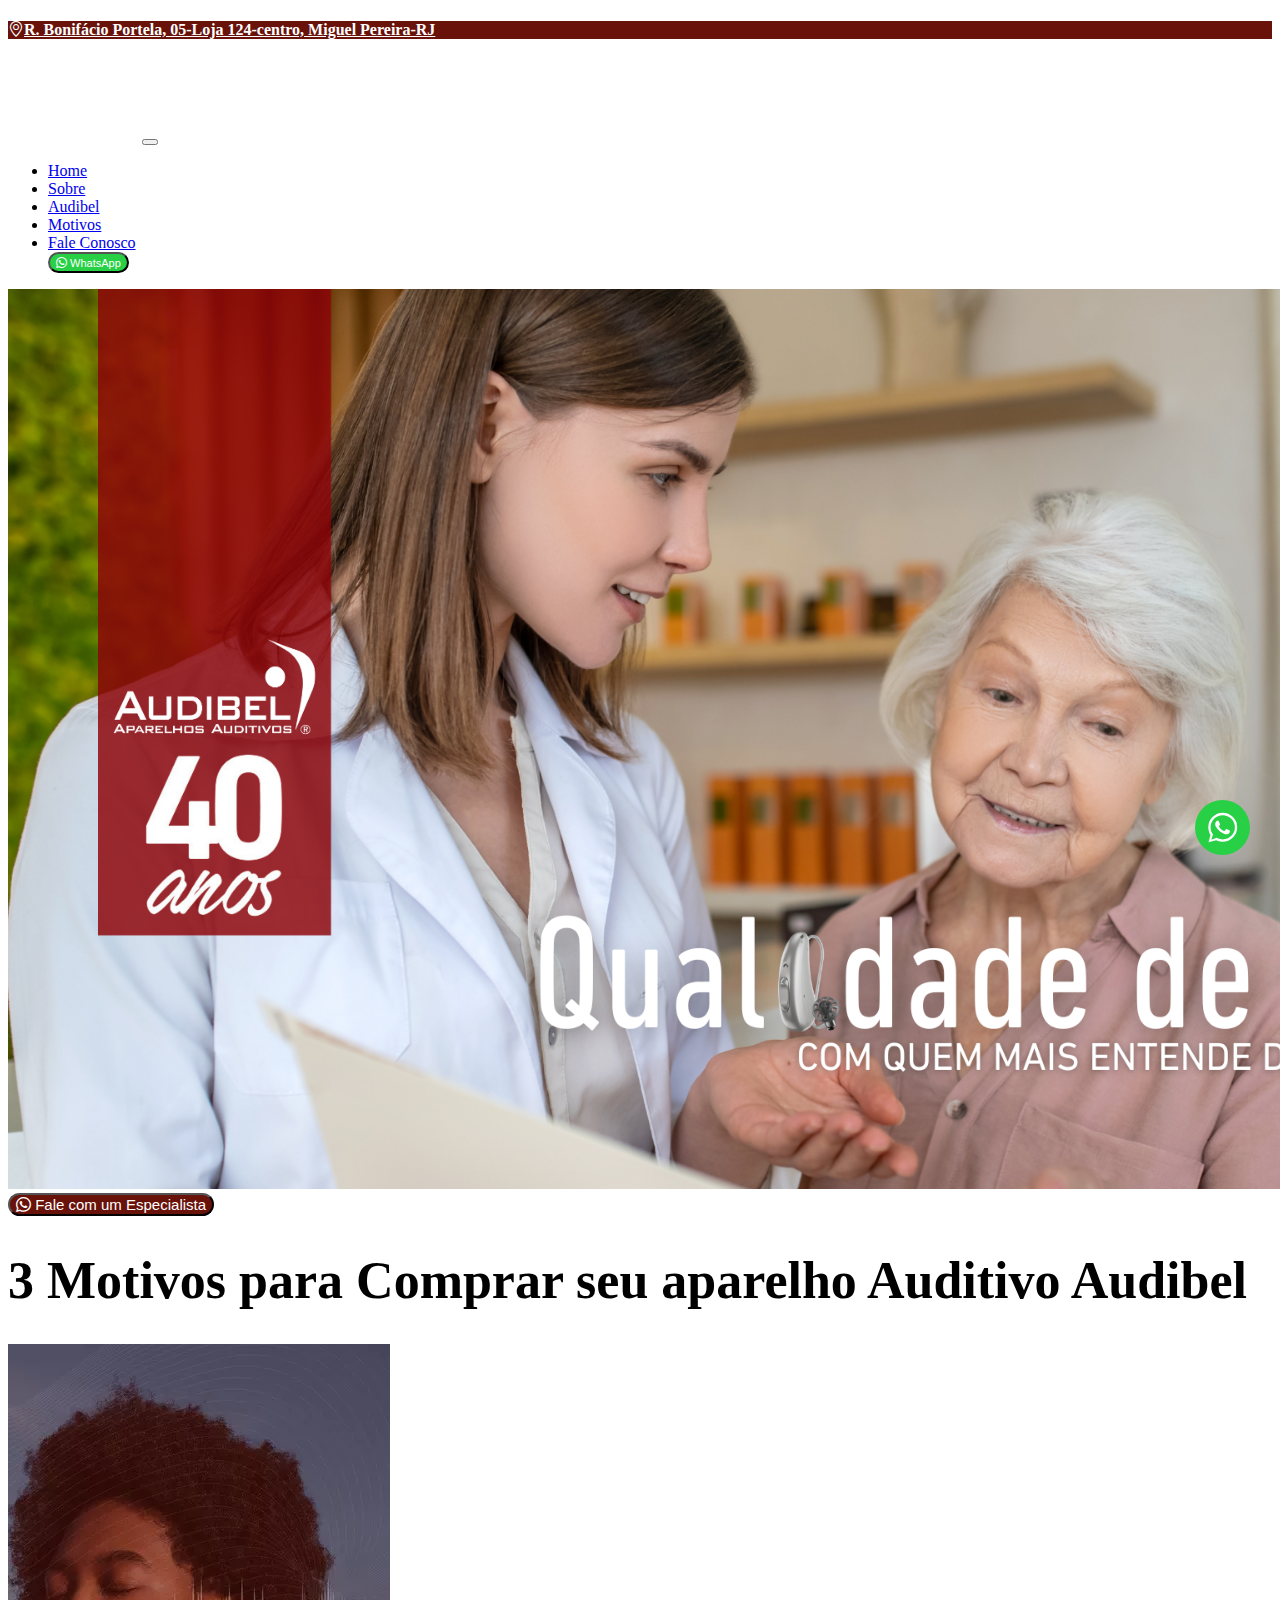
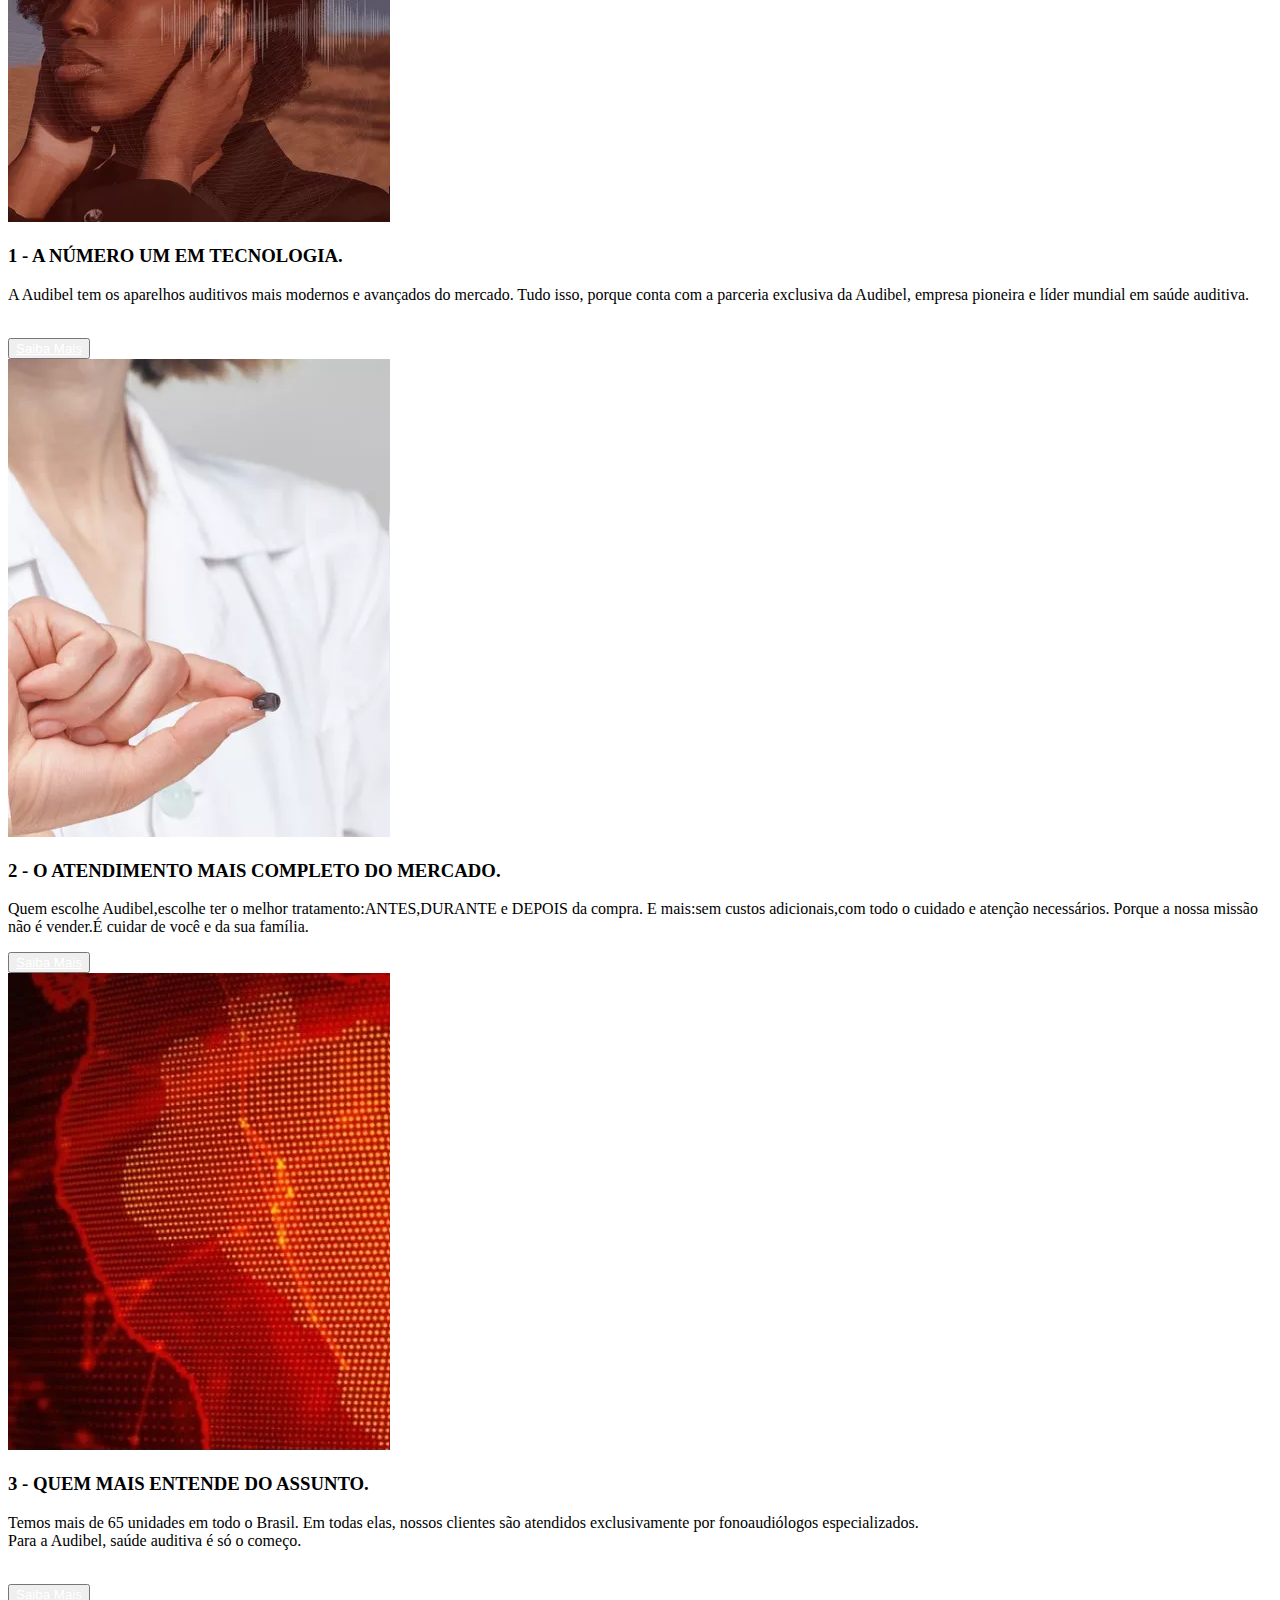
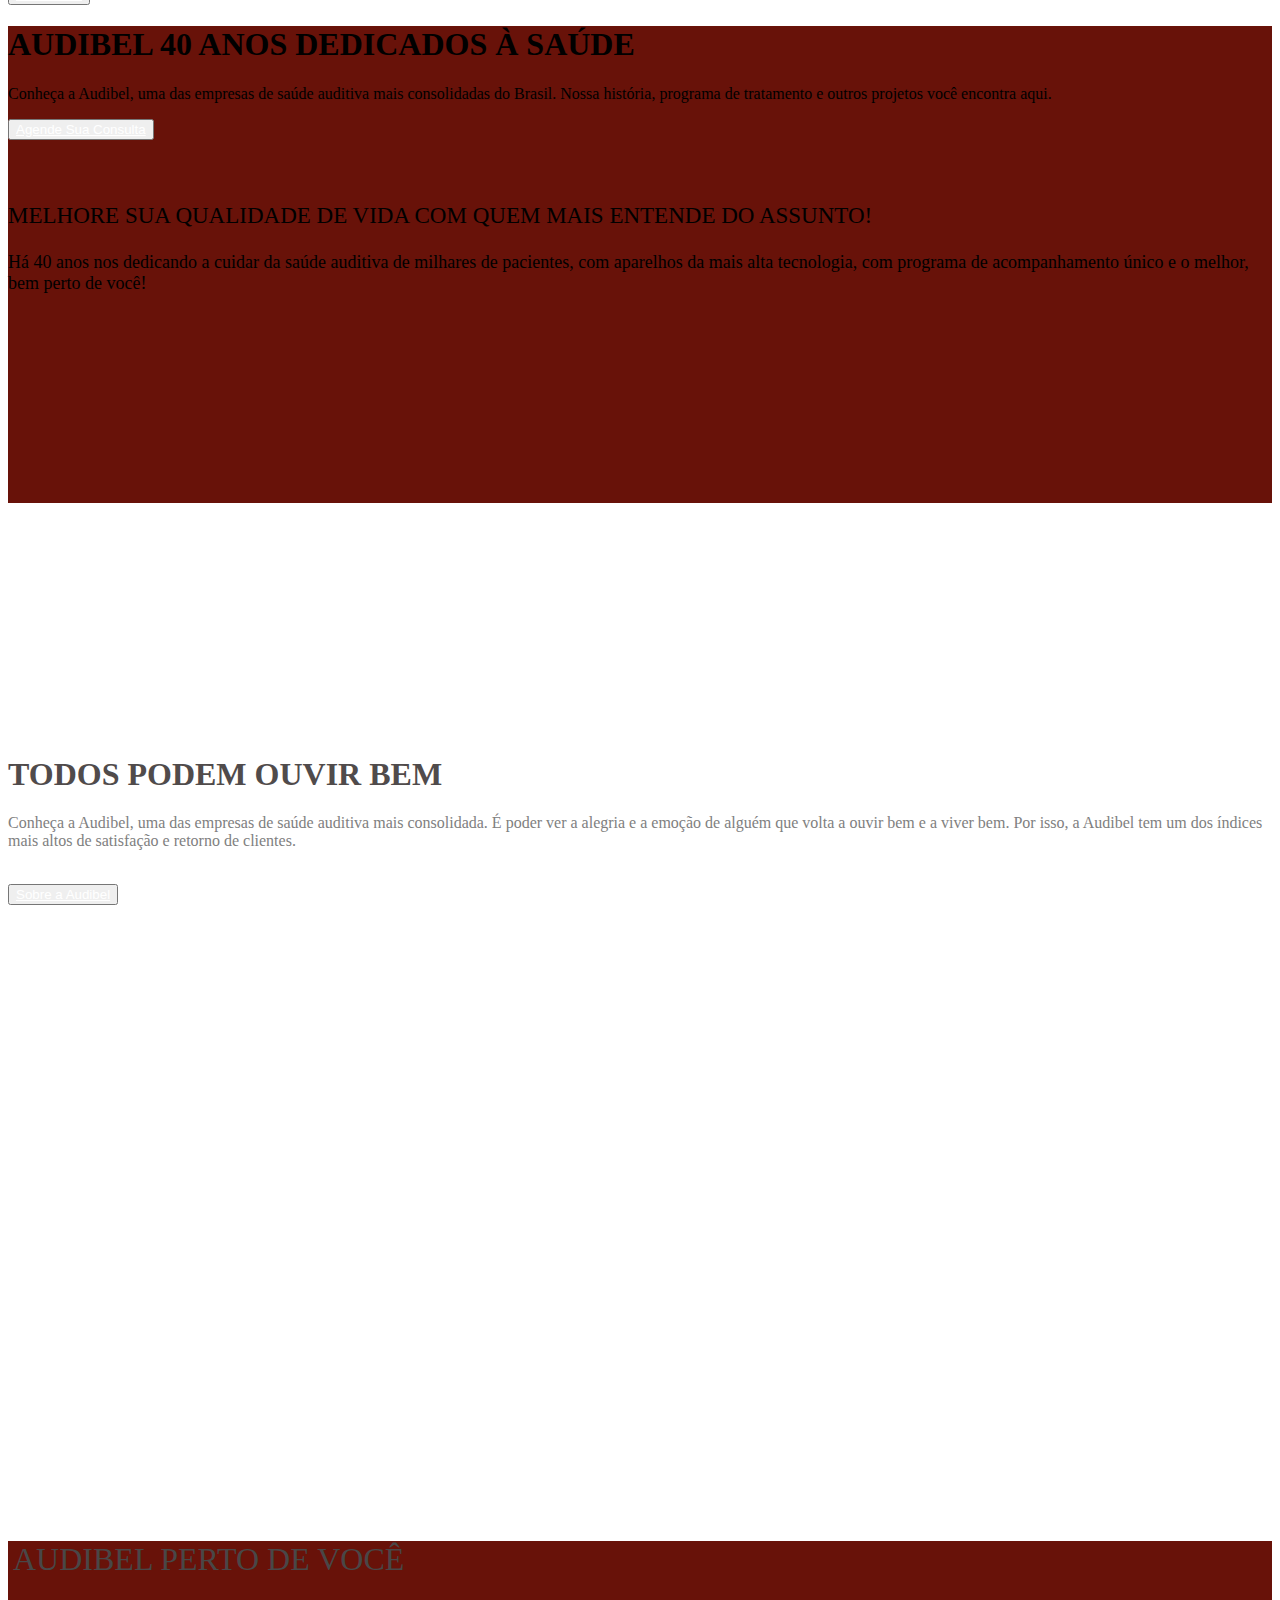
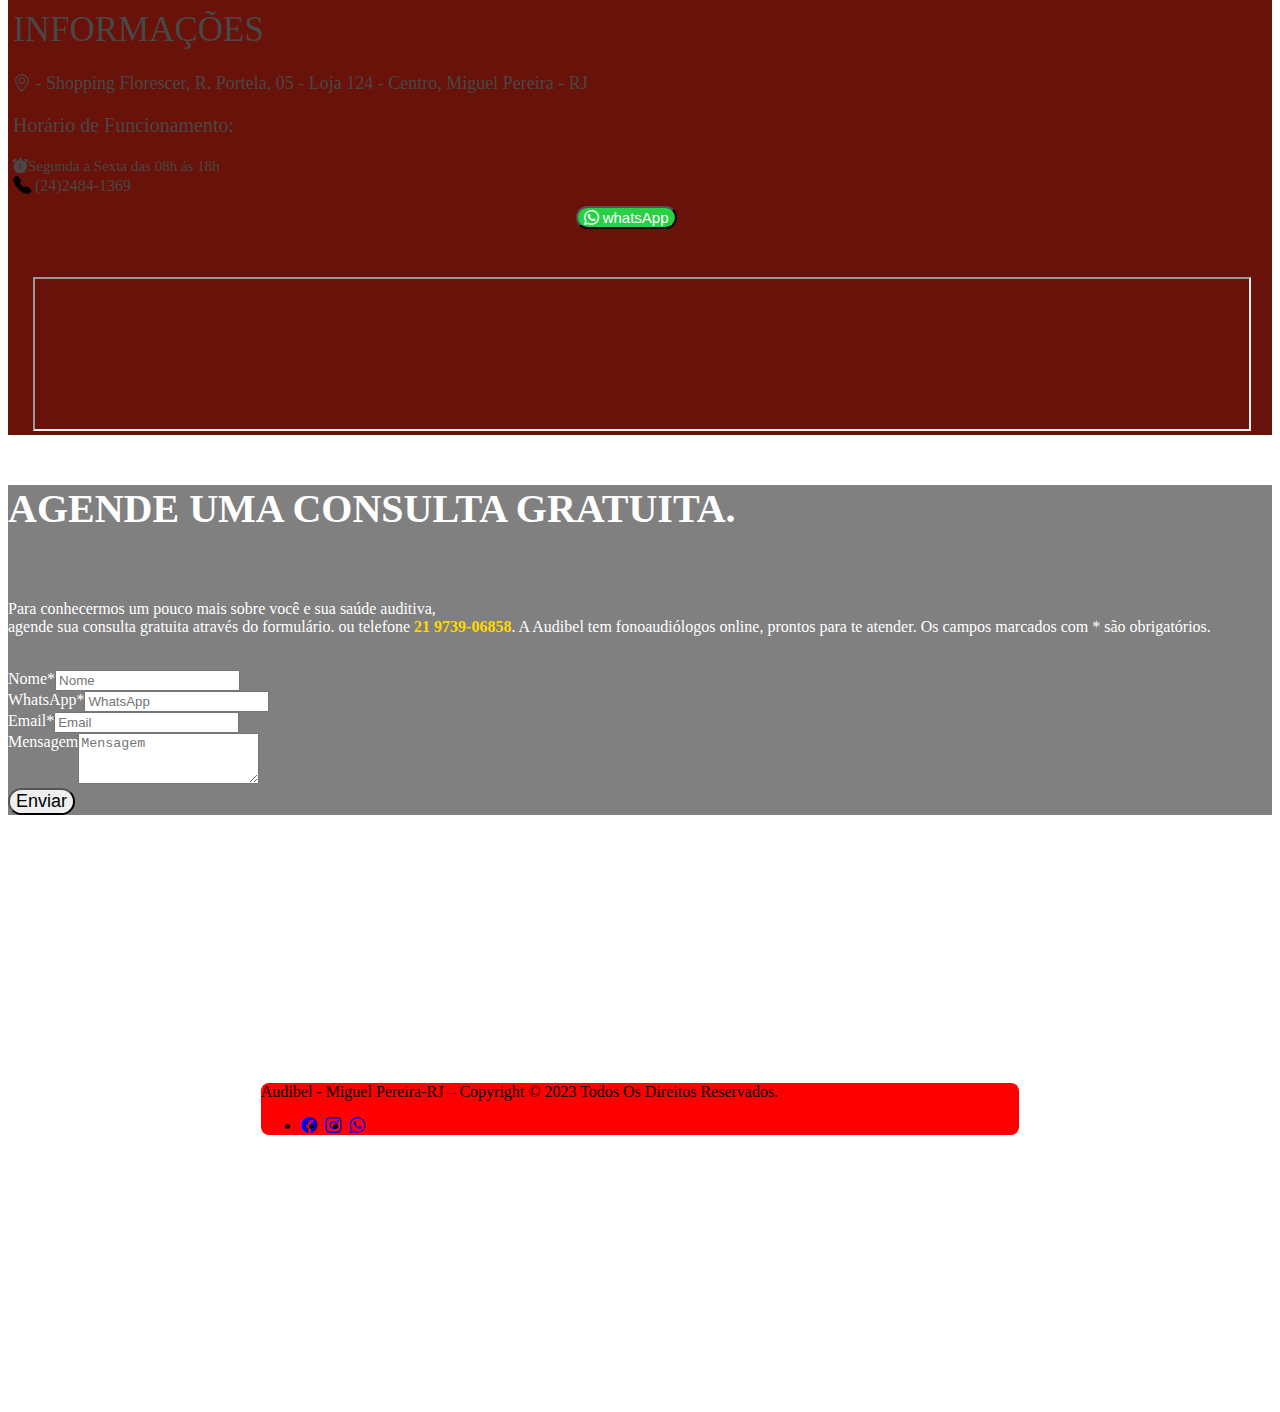
==== index.html @ 22c50cc4 "Add files via upload" ====
<!DOCTYPE html>
<html lang="pt_BR">
<!--divinectorweb.com-->

<head>
  <!-- Google tag (gtag.js) -->
<script async src="https://www.googletagmanager.com/gtag/js?id=G-WBBTVN9SSC"></script>
<script>
  window.dataLayer = window.dataLayer || [];
  function gtag(){dataLayer.push(arguments);}
  gtag('js', new Date());

  gtag('config', 'G-WBBTVN9SSC');
</script>
  
  <meta charset="UTF-8">
  <meta http-equiv="X-UA-Compatible" content="IE=edge">
  <meta name="viewport" content="width=device-width, initial-scale=1.0">
  <meta name="description"
    content="Audibel Aparelhos Auditivos de Qualidade, LandinPage para saber mais sobre a Audibel">
  <title>Audibel</title>

  <link rel="icon" style="height: 30px; width: 30px;" alt="logo-audibel" type="image/png" href="img/logo-1.png - Editado (1).png"/>

  <!-- All CSS -->
  <link href="css/bootstrap.min.css" rel="stylesheet">
  <link rel="stylesheet" rel="preconnect"
    href="https://cdn.jsdelivr.net/npm/bootstrap-icons@1.7.2/font/bootstrap-icons.css">
  <link rel="stylesheet" href="css/style.css">
  <link rel="stylesheet" rel="preload"
    href="https://fonts.googleapis.com/css2?family=Montserrat:wght@400;500;700&display=swap'">

</head>
  

<body>
  <nav id="menu2" class="navbar navbar-expand-lg   container-fluid fixed-top  "
    style="background-color: #681209; color:white">

    <a id="efeitoHoverLink" class="nav-link" href="#mapa" style="color:#FFF;"><h4 class="bi bi-geo-alt">R. Bonifácio Portela, 05-Loja 124-centro, Miguel Pereira-RJ</h4></a>
  </nav>

  <nav class="navbar navbar-expand-lg navbar-light fixed-top " id="menu" style="margin-top: 41px;">

    <div class="container">
      <a class="navbar-brand" href="#"><span><img src="img/logo-1.png.webp"  alt="logo-audibel"
            style="width: 130px; height: 61.5px;"></span></a>
      <button style="color:gray" class="navbar-toggler  border-0" type="button" data-bs-toggle="collapse"
        data-bs-target="#navbarSupportedContent" aria-controls="navbarSupportedContent" aria-expanded="false"
        aria-label="Toggle navigation ">
        <span class="navbar-toggler-icon"></span>
      </button>


      <div class="collapse navbar-collapse" id="navbarSupportedContent">

        <ul class="navbar-nav ms-auto mb-2 mb-lg-0 ">

          <li class="nav-item">
            <a class="nav-link" href="#">Home</a>
          </li>
          <li class="nav-item">
            <a class="nav-link" href="#about">Sobre</a>
          </li>
          <li class="nav-item">
            <a class="nav-link" href="#services">Audibel</a>
          </li>
          <li class="nav-item">
            <a class="nav-link" href="#portifolio">Motivos</a>
          </li>
          <li class="nav-item">
            <a class="nav-link" href="#contact">Fale Conosco</a>
          </li>
           <div id="sonoDesktop">
          <button class="btn  text-dark btn-md" style="background-color: rgb(39, 208, 69);border-radius: 40px;"> <a class="bi bi-whatsapp" 
            href="https://api.whatsapp.com/send?phone=5521973906858&amp;text=Ol%C3%A1,%20vim%20do%20site,%20quero%20mais%20informa%C3%A7%C3%B5es%20sobre%20como%20agendar%20minha%20consulta."
            style="color:#FFF;  font-size: 11px;text-decoration: none;" target="_blank" aria-label="Numero-whats"> WhatsApp </a> </button>
          </div>
        </ul>
      </div>
    </div>
  </nav>

         <div id="soDesktop">
        <img src="img/Audibel- Arte Site-2.png" class="d-block w-100 " alt="banner-40-anos" style="width: 1423;height: 100vh;">
      </div>

  <button id="botaoimg"class="btn  text-dark btn-sm" style="background-color:#681209;border-radius: 20px;"> <a class="bi bi-whatsapp" 
    href="https://api.whatsapp.com/send?phone=5521973906858&amp;text=Ol%C3%A1,%20vim%20do%20site,%20quero%20mais%20informa%C3%A7%C3%B5es%20sobre%20como%20agendar%20minha%20consulta."
    style="color:#FFF;  font-size: 15px;text-decoration: none;" target="_blank" aria-label="Numero-whats"> Fale com um Especialista </a> </button>

 

   <!--  carrousel versao mobile -->
  <div id="carouselExampleSlidesOnly" class="carousel slide" data-bs-ride="carousel" style="display: none;">
    <div class="carousel-inner">
      <div class="carousel-item active">
        
        <img src="img/Audibel- Mobile-4.png" class="d-block w-100" alt="40 anos audibel" style="height:auto;width: 100%;">
  
      </div>
    </div>
  </div>

  <section id="portifolio" class="portfolio section-padding">
    <div class="container">
      <div class="row">
        <div class="col-md-12">
          <div class="section-header text-center pb-5">
            <h1 style="font-size: 52px;"> <span>3</span> Motivos para Comprar seu
              aparelho Auditivo Audibel</h1>

          </div>
        </div>
      </div>
      <div class="row">
        <div class="col-12 col-md-12 col-lg-4">
          <div class="card text-light text-center bg-white pb-2" >
            <div class="card-body text-dark">
              <div class="img-area mb-4">
                <img src="img/numero1-em-tecnologia.jpg.webp" class="img-fluid" alt="Número 1 em tecnologia">
              </div>
              <h3 class="card-title"><span>1</span> - A NÚMERO UM EM TECNOLOGIA.
              </h3>
              <p>A Audibel tem os aparelhos auditivos mais modernos e avançados do mercado. Tudo isso,
                porque conta com a parceria exclusiva da Audibel, empresa pioneira e líder mundial em saúde auditiva.
              </p><br>
              <button class="btn bg-warning text-dark btn-sm"><a class="nav-link " style="color:#FFF"
                  href="#contact">Saiba
                  Mais</a></button>
            </div>
          </div>
        </div>
        <div class="col-12 col-md-12 col-lg-4">
          <div class="card text-light text-center bg-white pb-2" >
            <div class="card-body text-dark">
              <div class="img-area mb-4">
                <img src="img/premiados.jpg.webp" class="img-fluid" alt="Aparelhos premiados">
              </div>
              <h3 class="card-title"><span>2</span> - O ATENDIMENTO MAIS COMPLETO DO MERCADO.
              </h3>
              <p>
                Quem escolhe Audibel,escolhe ter o melhor tratamento:ANTES,DURANTE e DEPOIS da compra.
                E mais:sem custos adicionais,com todo o cuidado e atenção necessários. Porque a nossa missão não 
                é vender.É cuidar de você e da sua família.
                </p>
              <button class="btn bg-warning text-dark btn-sm" alt="Saiba-mais"><a class="nav-link" style="color:#FFF"
                  href="#contact">Saiba
                  Mais</a></button>
            </div>
          </div>
        </div>

        <div class="col-12 col-md-12 col-lg-4">
          <div class="card text-light text-center bg-white pb-2" >
            <div class="card-body text-dark">
              <div class="img-area mb-4">
                <img src="img/quem-mais-entende-do-assunto.jpg.webp" class="img-fluid"
                  alt="Quem mais entende do assunto">
              </div>
              <h3 class="card-title"><span>3</span> - QUEM MAIS ENTENDE DO
                ASSUNTO.</h3>
              <p>Temos mais de 65 unidades em todo o Brasil. Em todas elas, nossos clientes são atendidos
                exclusivamente por fonoaudiólogos especializados.<br>Para a Audibel, saúde auditiva é só o começo.</p><br>
              <button class="btn bg-warning text-dark btn-sm"><a class="nav-link" alt="Saiba-mais" style="color:#FFF"
                  href="#contact">Saiba
                  Mais</a></button>
            </div>
          </div>
        </div>
      </div>
    </div>
  </section>

  <section class="services section-padding" id="services" style="background-color:#681209;">
    <div class="container">

      <div class="row">
        <div class="col-12 col-md-12 col-lg-8">
          <div class="card text-red text-center  border-0">
            <div class="card-body " style="background-color: #681209;align-items: center;" >

              <h1 class="lead">AUDIBEL
                <span>40</span> ANOS DEDICADOS À SAÚDE
              </h1>
              <p>Conheça a Audibel, uma das empresas de saúde auditiva mais
                consolidadas do Brasil. Nossa história, programa
                de tratamento e outros projetos você encontra aqui.</p>
              <button class="btn bg-warning text-dark  btn-lg" alt="Agende-sua-consulta"><a style="color:white"
                  class="nav-link" href="#contact">Agende Sua Consulta</a></button>
            </div>
          </div>
        </div>
        <div class="col-12 col-md-12 col-lg-4" style="margin-top: 26px;">
          <div class="card text-black text-center bg-light pb-2" style="height: 300px;">
            <div class="card-body" >
              <h3 class="card-title " style="color:black; font-weight: 500;text-transform: uppercase;font-size:23px;margin-top: 5%;">Melhore sua qualidade de vida com quem mais entende do assunto!</h3>
              <p class="lead" style="color:black;font-size: 18px;">
                Há 40 anos nos dedicando a cuidar da saúde auditiva de milhares de pacientes, com aparelhos da mais alta tecnologia, com programa de acompanhamento único e o melhor, bem perto de você!
              </p>
            </div>
          </div>
        </div>

      </div>
    </div>
  </section>

  <!-- about section starts -->
  <section id="about" class="about ">
    <div class="container ">

      <div class="row">
        <div class="col-lg-6 col-md-12 col-12">
          <div class="about-text text-center" style="margin: 0 auto;margin-top: 20%;">
            <h1 style="color:#504b4b;">TODOS PODEM OUVIR BEM</h1>
            <p style="color:gray;">Conheça a Audibel, uma das empresas de saúde auditiva mais consolidada. É poder ver a
              alegria e a emoção de alguém que volta a ouvir bem e a viver bem. Por isso, a Audibel tem um dos índices
              mais altos de satisfação e retorno de clientes.</p><br>
            <button class="btn "><a style="color:white" href="#" class="btn btn-warning btn-lg">Sobre a Audibel</a></button>
          </div>
        </div>
        <div class="col-lg-6 col-md-12 col-12">
          <div class="ratio ratio-16x9 ">
            <iframe   width="400" height="600" src="https://www.youtube.com/embed/g78sGVKvtx4"
              title="Video_Audibel" frameborder="0"
              allow="accelerometer; autoplay; clipboard-write; encrypted-media; gyroscope; picture-in-picture; web-share"
              allowfullscreen></iframe>
          </div>

        </div>
      </div>
    </div>
    

  </section>
  <section class="services section-padding " id="services"  style="background-color: #681209;opacity:1;margin: 0 auto; width: 100%;">
    <div class="container  ">

      <div class="row ">
        <div class="col-12 col-md-12 col-lg-6" >
          <div class="card  text-center  border-1 " style="border-radius: 12px; margin-top: 30px;margin-left: 5px;width: 97%;height: 87%;">
            <div class="card-body border-0 bg-light opacity-70" style="border-radius: 20px;height: 86%;">
              <h3 class="lead" style="font-size: 32px;color:#494747;font-weight:500;">AUDIBEL PERTO DE VOCÊ</h3>
              <h1 class="lead" style=" font-size:35px; color:#494747; font-weight:400">
                INFORMAÇÕES</h1>
                 
              <span class="bi bi-geo-alt" style="color:#494747; font-size:18px;"> - Shopping Florescer, R. 
                Portela, 05 - Loja 124 - Centro, Miguel Pereira - RJ
              </span>
              <p  class="lead"style="font-size: 20px;color:#494747">Horário de Funcionamento:</p>
              <span class="bi bi-alarm-fill" style="color:#494747; font-size:15px; gap: 12px;">Segunda a Sexta das 08h ás
                18h</span><br>

                
              
              <i class="bi bi-telephone-fill" style="font-size:18px;"></i> <a style="text-decoration: none;color: #494747;" href="+552424841369">(24)2484-1369</a>
              <div style="text-align: center;">
                <button class="btn  text-dark btn-sm " style="background-color:rgb(39, 208, 69);border-radius: 20px;padding: 0 auto;margin-top: 10px;"> <a class="bi bi-whatsapp" 
                  href="https://api.whatsapp.com/send?phone=5521973906858&amp;text=Ol%C3%A1,%20vim%20do%20site,%20quero%20mais%20informa%C3%A7%C3%B5es%20sobre%20como%20agendar%20minha%20consulta."
                  style="color:#FFF;  font-size: 15px;text-decoration: none;" target="_blank" aria-label="Numero-whats"> whatsApp </a> </button>

         
              </div><br>
            </div>
          </div>
        </div>
        
        <div class="col-12 col-md-12 col-lg-6 ">
          
          <iframe id="mapa" src="https://www.google.com/maps/embed?pb=!1m18!1m12!1m3!1d3687.3142178744924!2d-43.47661817432738!3d-22.454823480328578!2m3!1f0!2f0!3f0!3m2!1i1024!2i768!4f13.1!3m3!1m2!1s0x991630788faf3d%3A0xd9cd89397f4561b2!2sAudibel%20Aparelhos%20Auditivos%20-%20Unidade%20Miguel%20Pereira!5e0!3m2!1sen!2sbr!4v1679927640299!5m2!1sen!2sbr" width="580" height="200" style="margin-left: 2%; width: 96%;height: 87%;margin-top: 30px;" allowfullscreen="" loading="lazy" referrerpolicy="no-referrer-when-downgrade"></iframe>
        </div>
      </div>

    </div>
    </div>
    </div>
  </section>

  <section id="contact" class="contact section-padding " style="background-color:gray;">
    <div class="container mt-5 mb-5">
      <div class="row">
        <img src="img/logo-1.png.webp" alt="" style="display: none;margin: 0 auto;width: 64%;">
        <div class="col-12 col-md-12 col-lg-6">
          
          <div class="section-header text-center pb-5" style="color:#FFF">
            <h2 style="font-size: 40px; margin-top: 50px;">AGENDE UMA
              CONSULTA GRATUITA.</h2><br>

            <p>Para conhecermos um pouco mais sobre você e sua saúde auditiva, <br>agende sua consulta gratuita através
              do formulário.
              ou telefone <span style="color: gold;font-weight: bold;">21 9739-06858</span>. A Audibel tem fonoaudiólogos online, prontos para te atender.

              Os campos marcados com * são obrigatórios.</p><br>
            
        </div>
        </div>
        <div class="col-12 col-md-12 col-lg-6">
          <div class="section-header text-center pb-5" style="color:#FFF">
           
            <form target="/contact"  action="https://formsubmit.co/fernando.neves@audibelweb.com.br"  method="POST" p-4 m-auto>
              <div class="row">
                <div class="col-md-12">
                  <div class="mb-3">
                    <label style="float:left" for="Name">Nome*</label>      
                    <input name="name" class="form-control" placeholder="Nome" required="" type="text" required>
                  </div>
                </div>
                <div class="col-md-12">
                  <div class="mb-3">
                    <label style="float:left" for="Name">WhatsApp*</label>              
                    <input name="number" class="form-control" placeholder="WhatsApp" required="" type="number" required>
                  </div>
                </div>
                  <div class="mb-3">
                    <label style="float:left" for="Name">Email*</label>                  
                    <input name="email" class="form-control" placeholder="Email" required type="email">
                  </div>
                </div>
                <div class="col-md-12">
                  <div class="mb-3">
                    <label style="float:left" for="Name">Mensagem</label> 
                    <textarea name="message"class="form-control" placeholder="Mensagem"  rows="3"></textarea>
                  </div>
                </div>

                <button style="border-radius: 25px;font-size:18px;"class="btn btn-warning  btn-block mt-3 btn-lg" type="submit">Enviar</button>
                <input type="hidden" name="_subject" value="Novo Contato!" />
                <input type="text" name="_honey" style="display: none;" />
                <input type="hidden" name="_captcha" value="false" />
                <input type="hidden" name="_next" value="https://audibelpp.com.br/agradecimento.html">
                              
              </div>
                        
            </form>

        
          </div>
        </div>
      </div>

    </div>
  </section>
  <!-- contact ends -->
  <!-- footer starts -->
  <footer class="bg-dark p-4" style="padding: 20%;">
    <div class="container p-2 opacity-70" style="background-color: red; border-radius: 8px;">
      <p class="text-white">Audibel - Miguel Pereira-RJ – Copyright © 2023 Todos Os Direitos Reservados.</p>

      <ul style="display: flex; gap: 8px;">
        <li><a class="bi bi-facebook" href="https://www.facebook.com/audibelmp/?locale=pt_BR" target="_blank"
            aria-label="facebook" alt="facebook-audibel"></a>
        </li>
        <li> <a class="bi bi-instagram" href="https://www.instagram.com/audibelmiguelpereira/" target="_blank"
            alt="instagram-audibel" aria-label="instagram"></a></a></li>
        <li> <a class="bi bi-whatsapp"
            href="https://api.whatsapp.com/send?phone=5521973906858&amp;text=Ol%C3%A1,%20vim%20do%20site,%20quero%20mais%20informa%C3%A7%C3%B5es%20sobre%20como%20agendar%20minha%20consulta."
            target="_blank" alt="whatsApp-audibel" aria-label="whats-app"></a> </a></li>
      </ul>

    </div>
  </footer>

 <!-- START Widget WhastApp hospedagemwordpresspro -->
 <div class="whatsbutton">
  <a href="https://api.whatsapp.com/send?phone=5521973906858&9&text=%20Olá%20gostaria%20de%20mais%20informações%20sobre%20a%20Audibel"
    class="bt-whatsApp" target="_blank" alt="botao-whats-app" aria-label="whats-app"
    style="right:25px; position:fixed;width:60px;height:60px;bottom:40px;z-index:100;">
    <img
      src="[data-uri]"
      alt="" width="55px">
  </a>
</div>

  <!-- All Js -->
  <script src="js/bootstrap.bundle.min.js"></script>
  <script src="https://ajax.googleapis.com/ajax/libs/jquery/3.6.1/jquery.min.js"></script>
  

  <script src="js/script.js"></script>


</body>

</html>




<!--for getting the form download the code from download button-->
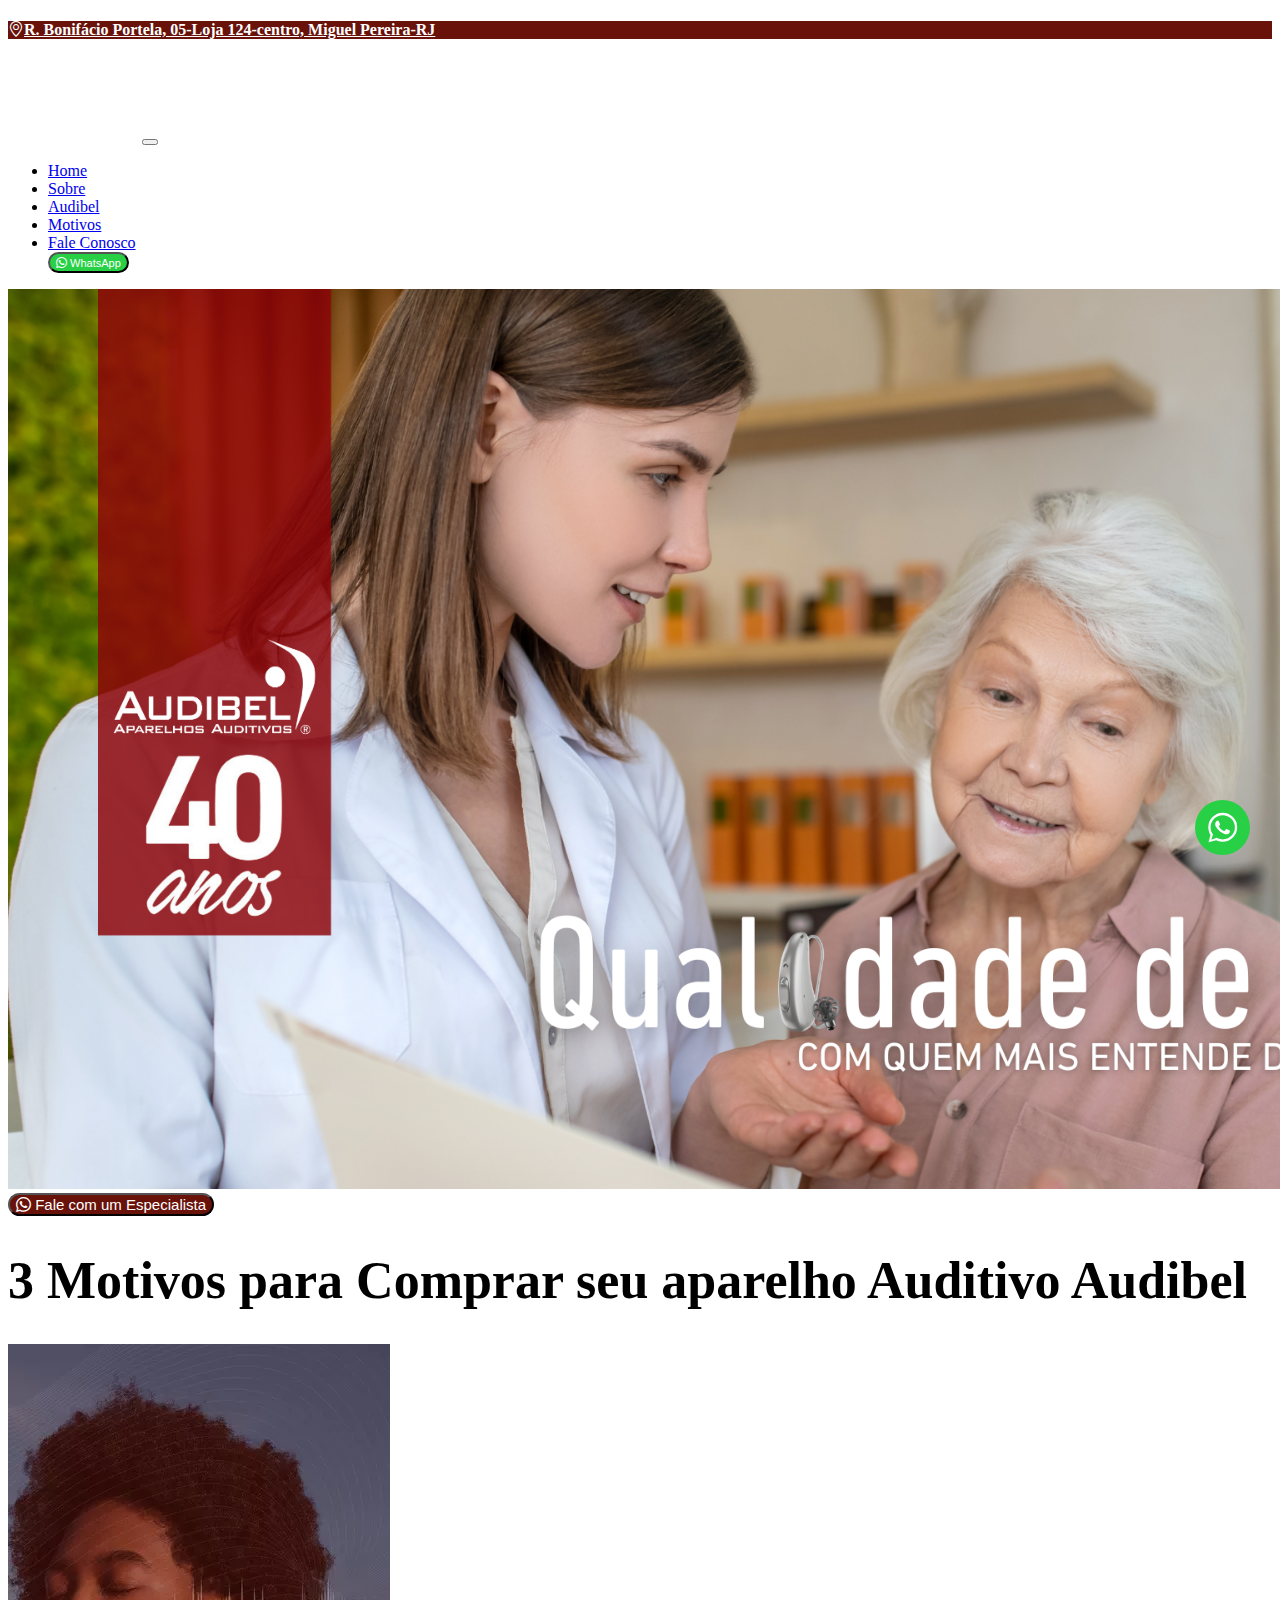
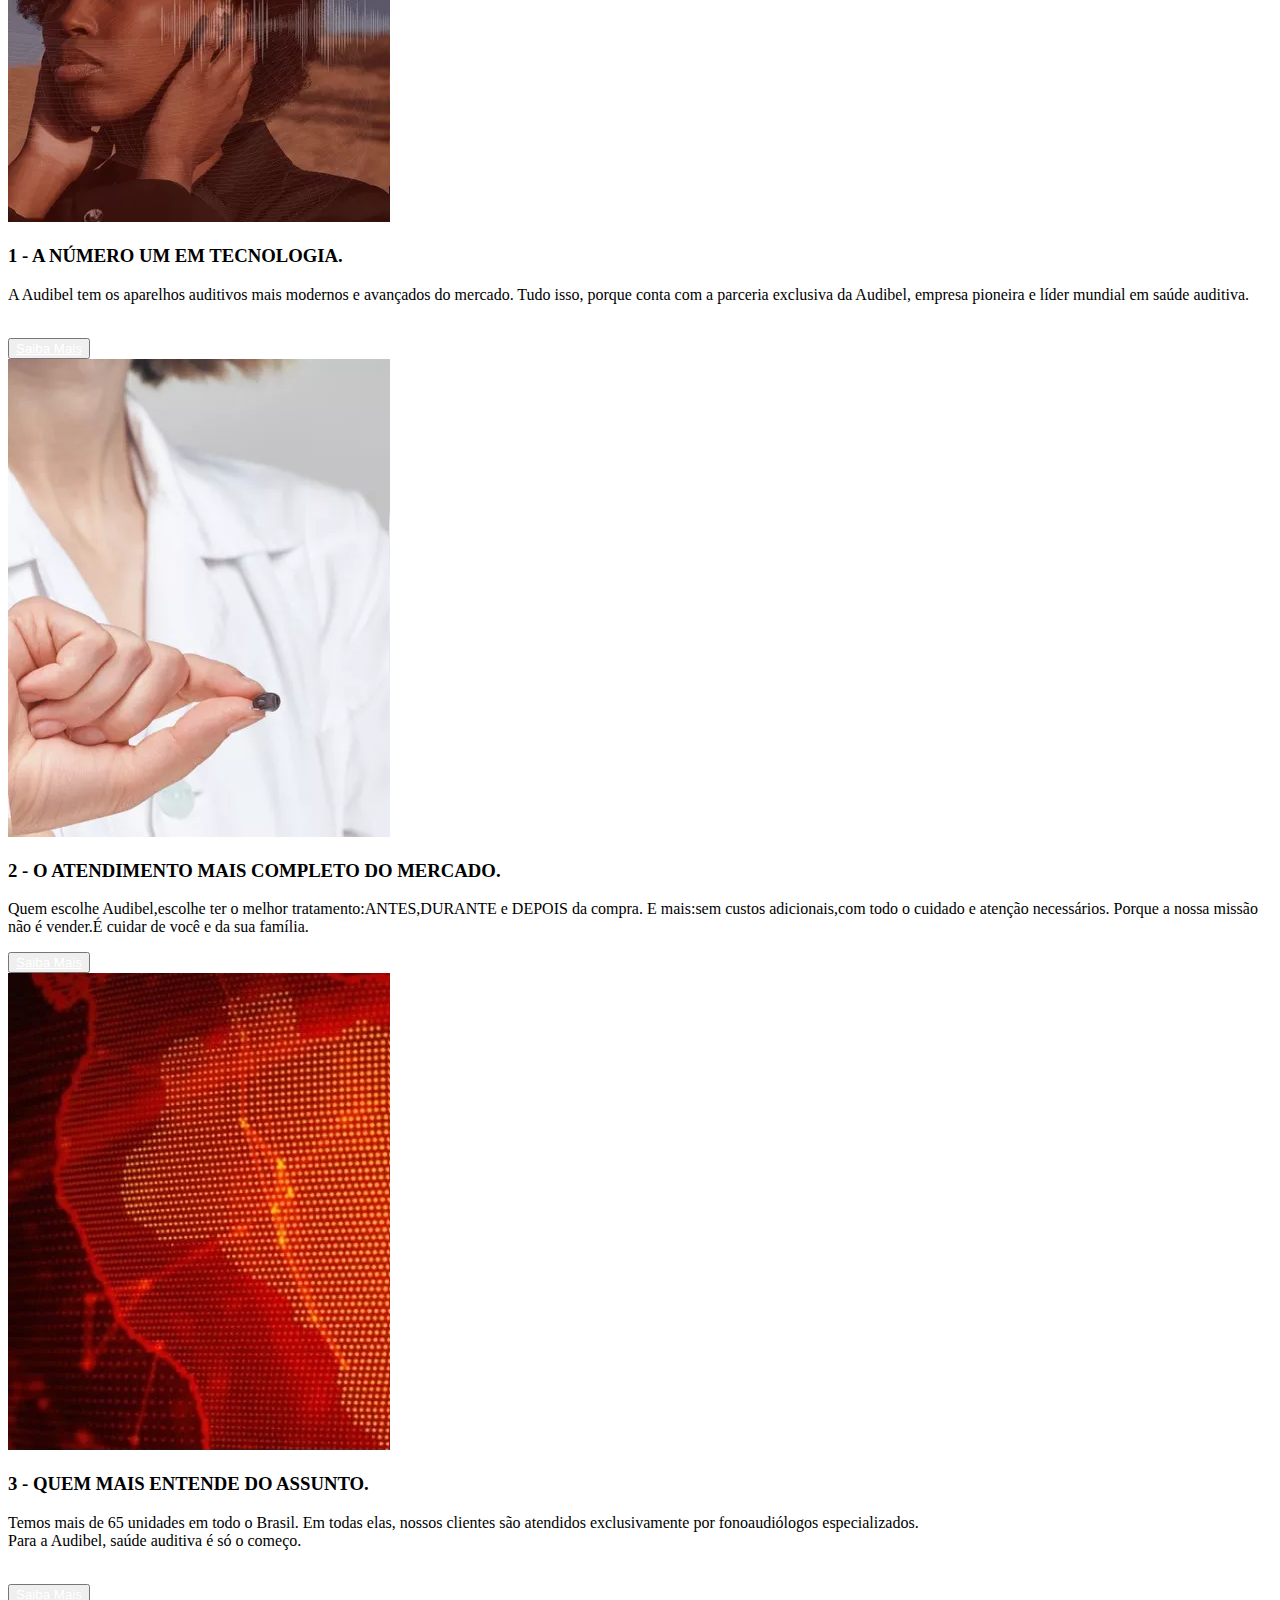
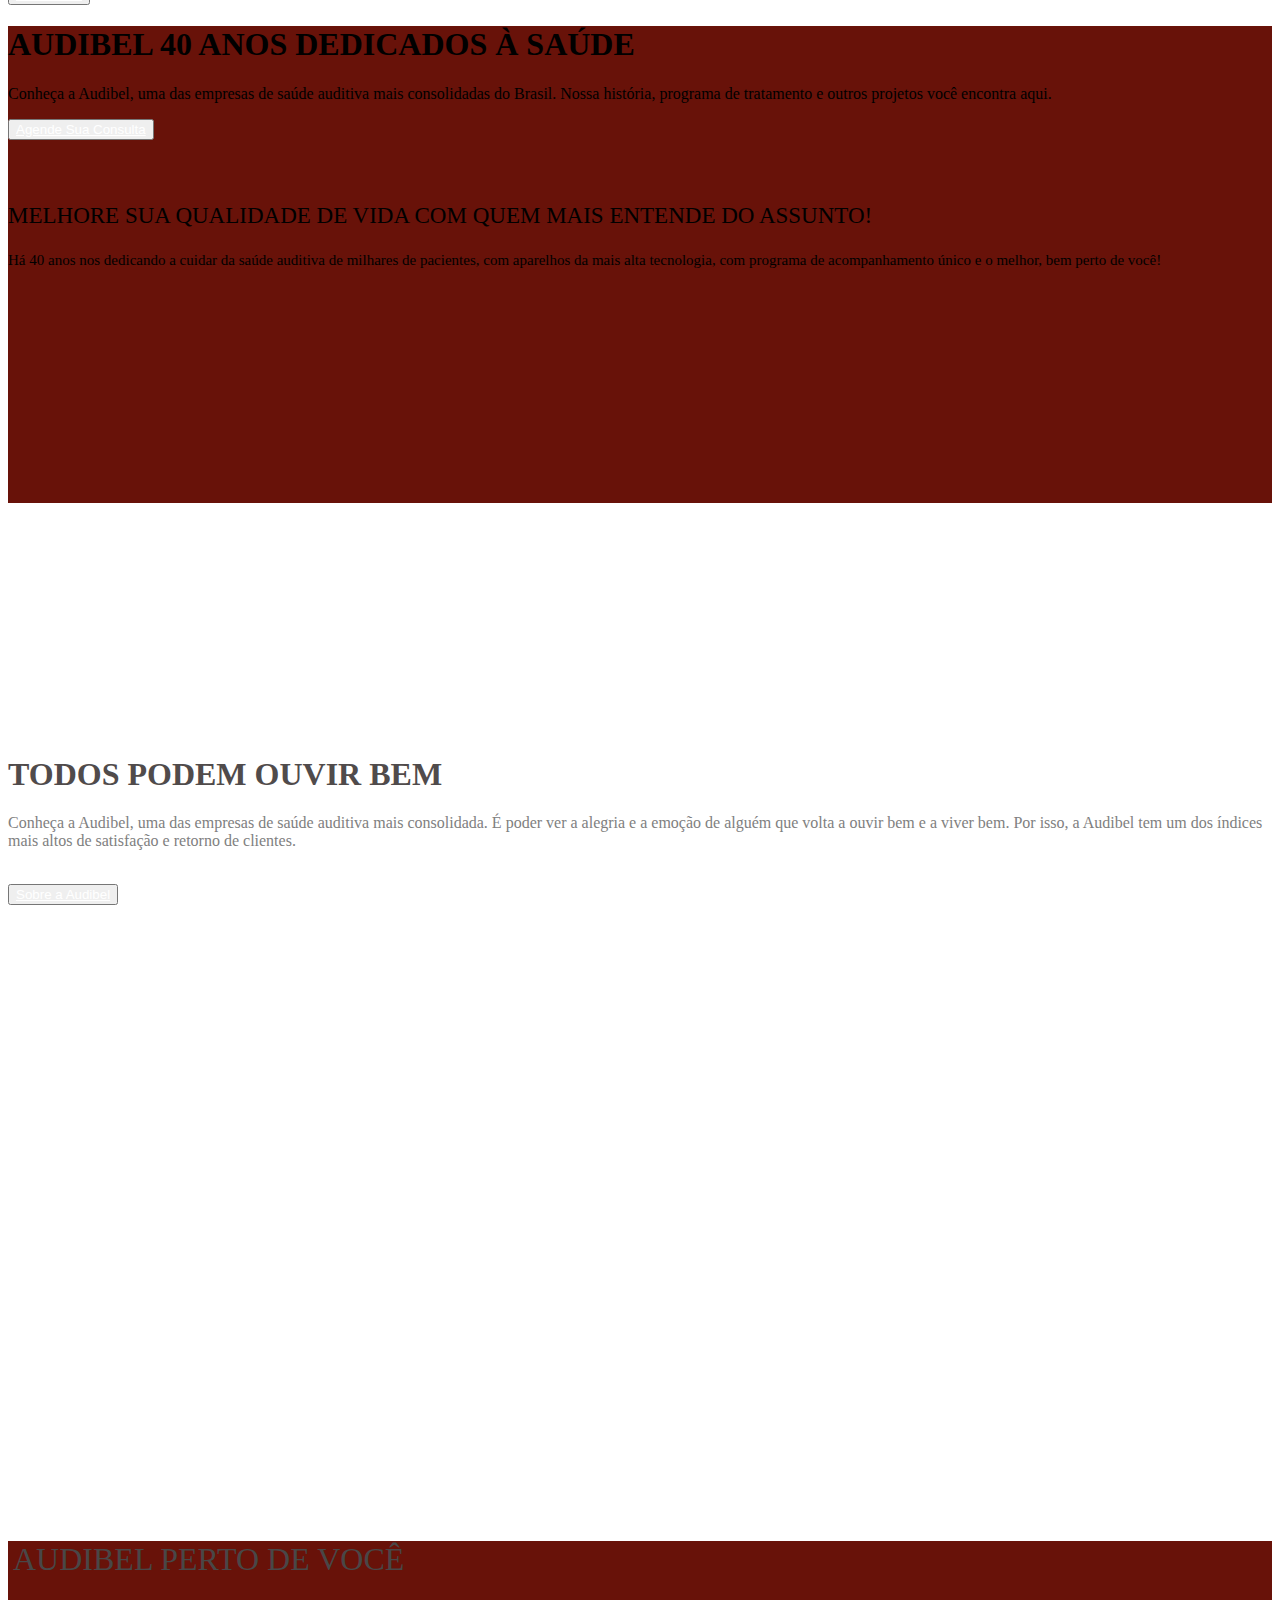
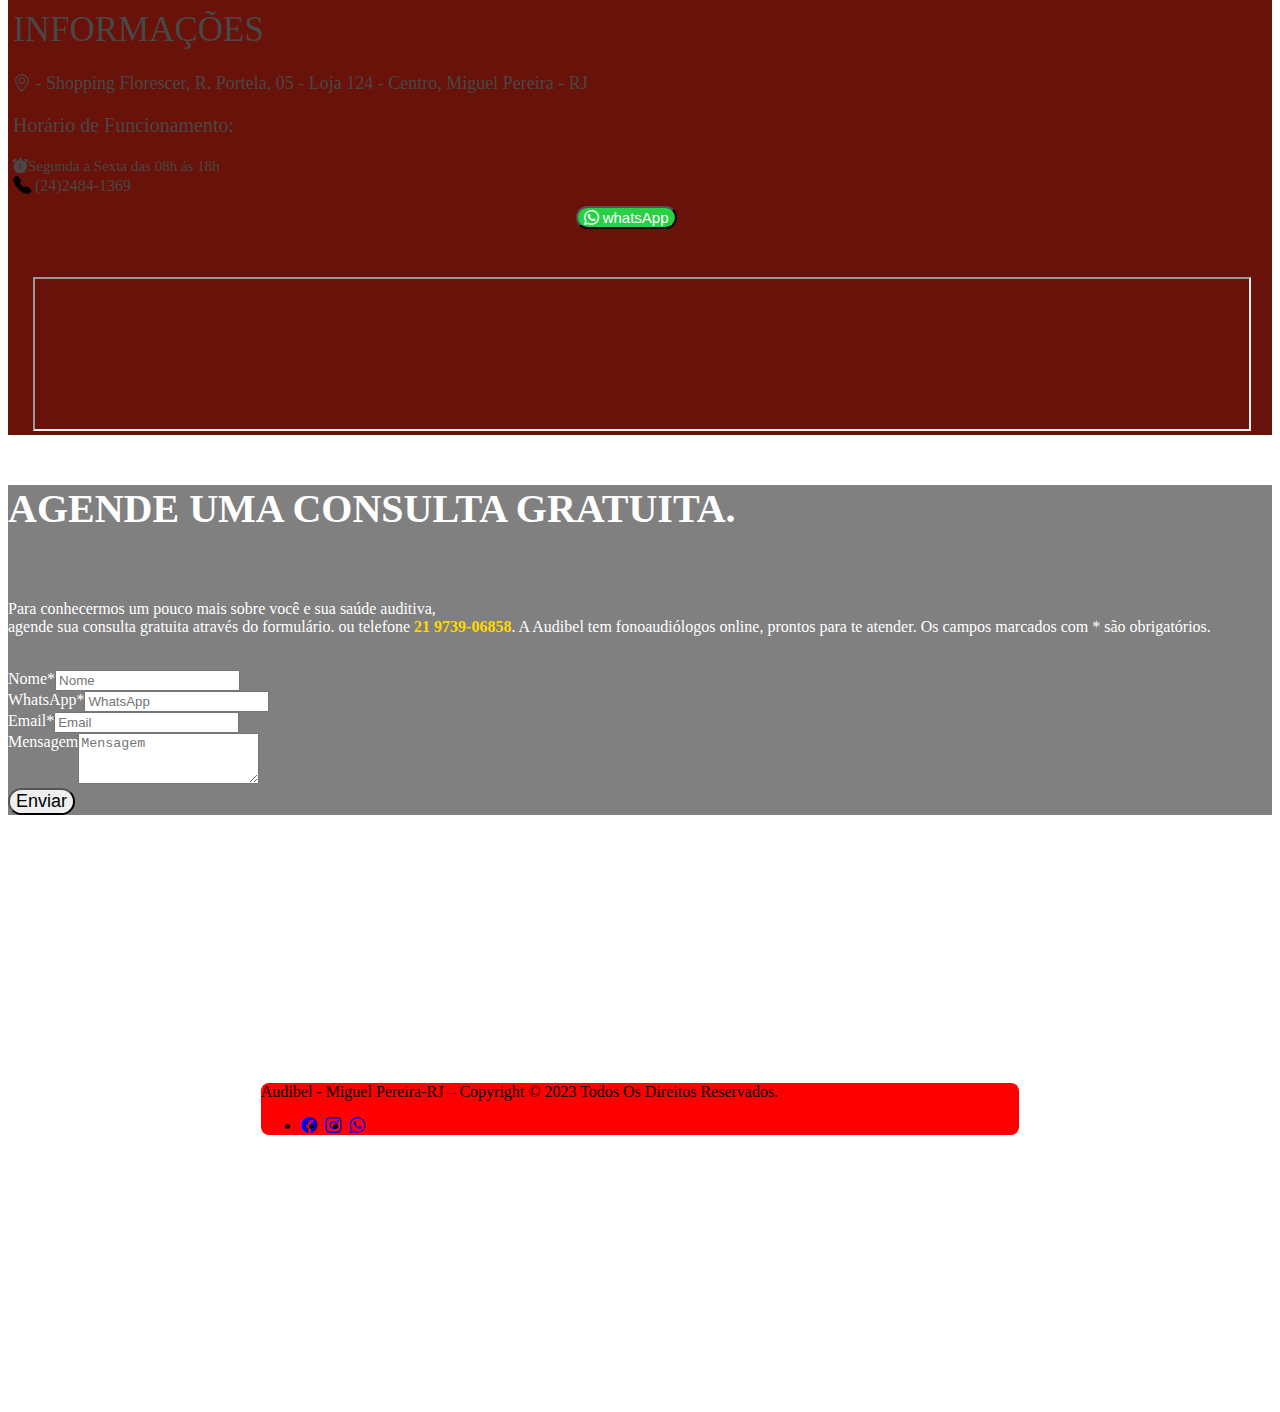
==== commit 777ff43d: "Update index.html" ====
--- a/index.html
+++ b/index.html
@@ -195,7 +195,7 @@
           <div class="card text-black text-center bg-light pb-2" style="height: 300px;">
             <div class="card-body" >
               <h3 class="card-title " style="color:black; font-weight: 500;text-transform: uppercase;font-size:23px;margin-top: 5%;">Melhore sua qualidade de vida com quem mais entende do assunto!</h3>
-              <p class="lead" style="color:black;font-size: 18px;">
+              <p class="lead" style="color:black;font-size: 15px;">
                 Há 40 anos nos dedicando a cuidar da saúde auditiva de milhares de pacientes, com aparelhos da mais alta tecnologia, com programa de acompanhamento único e o melhor, bem perto de você!
               </p>
             </div>
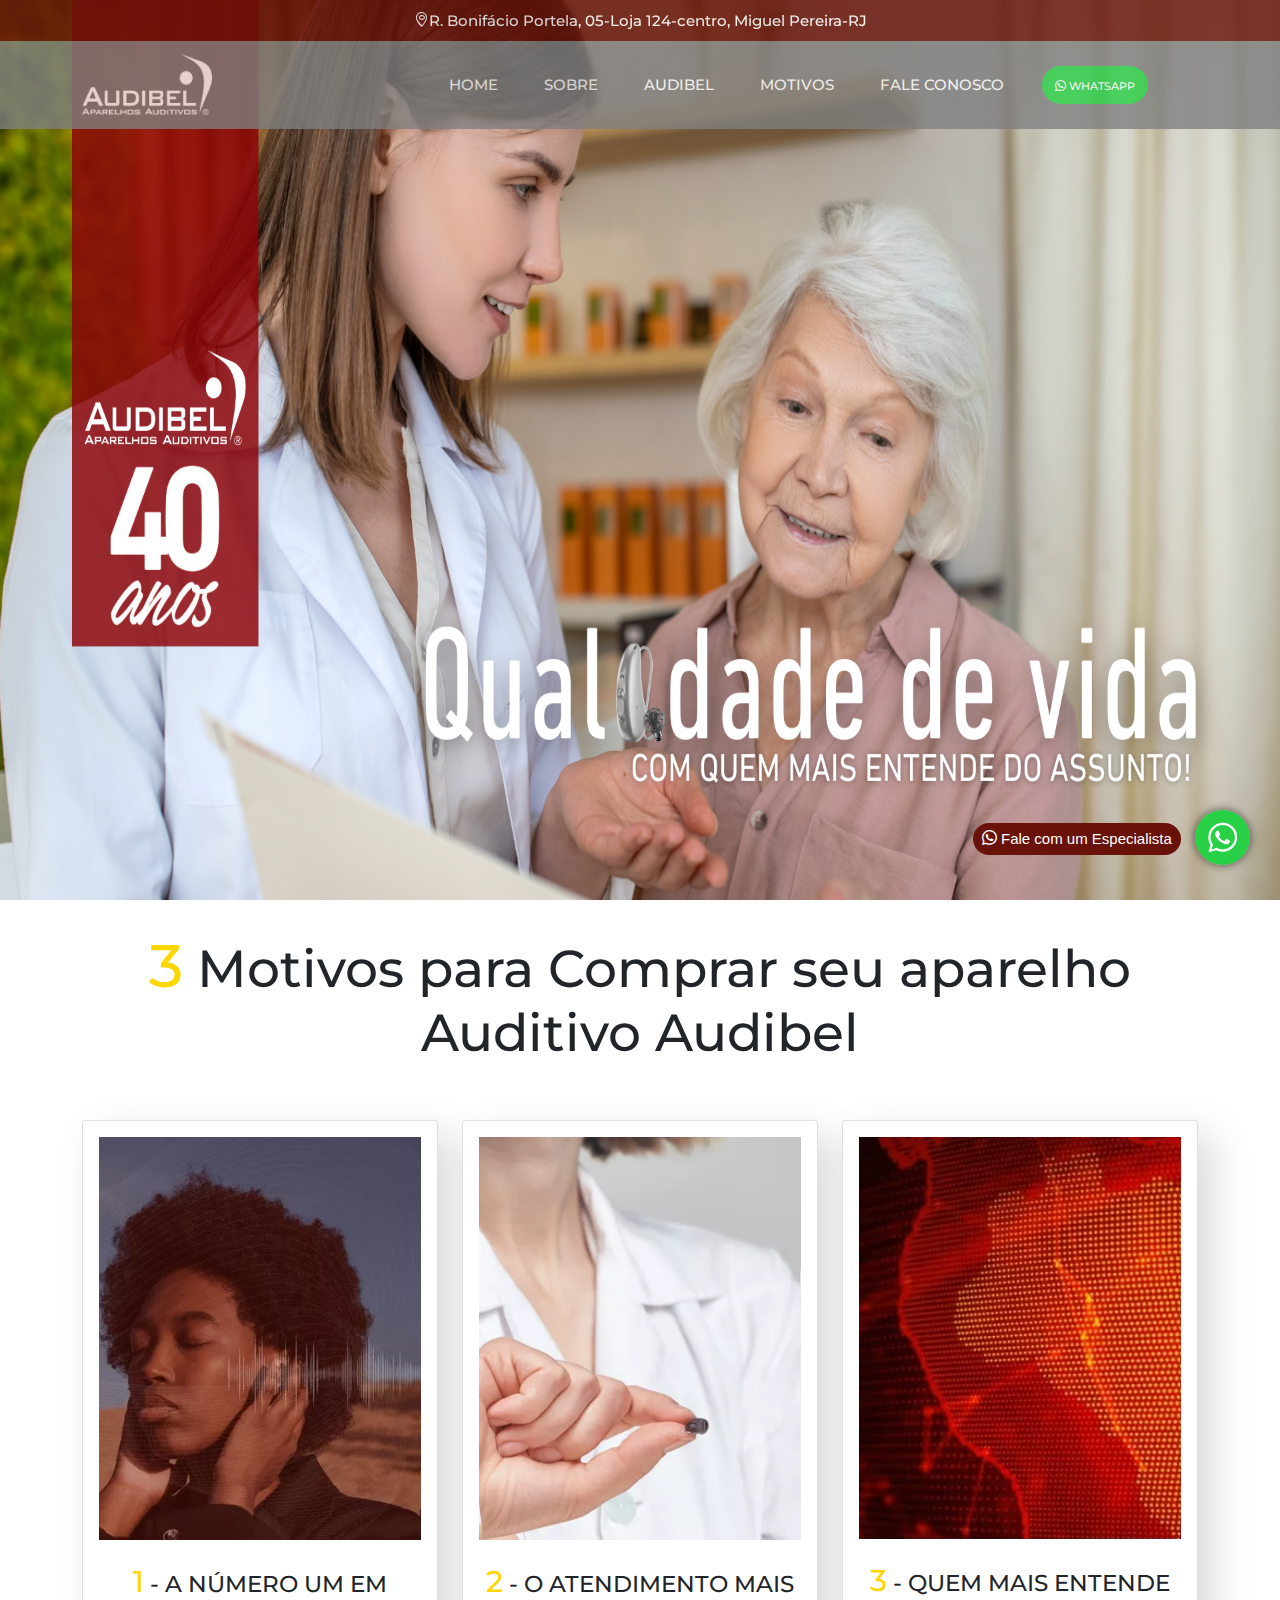
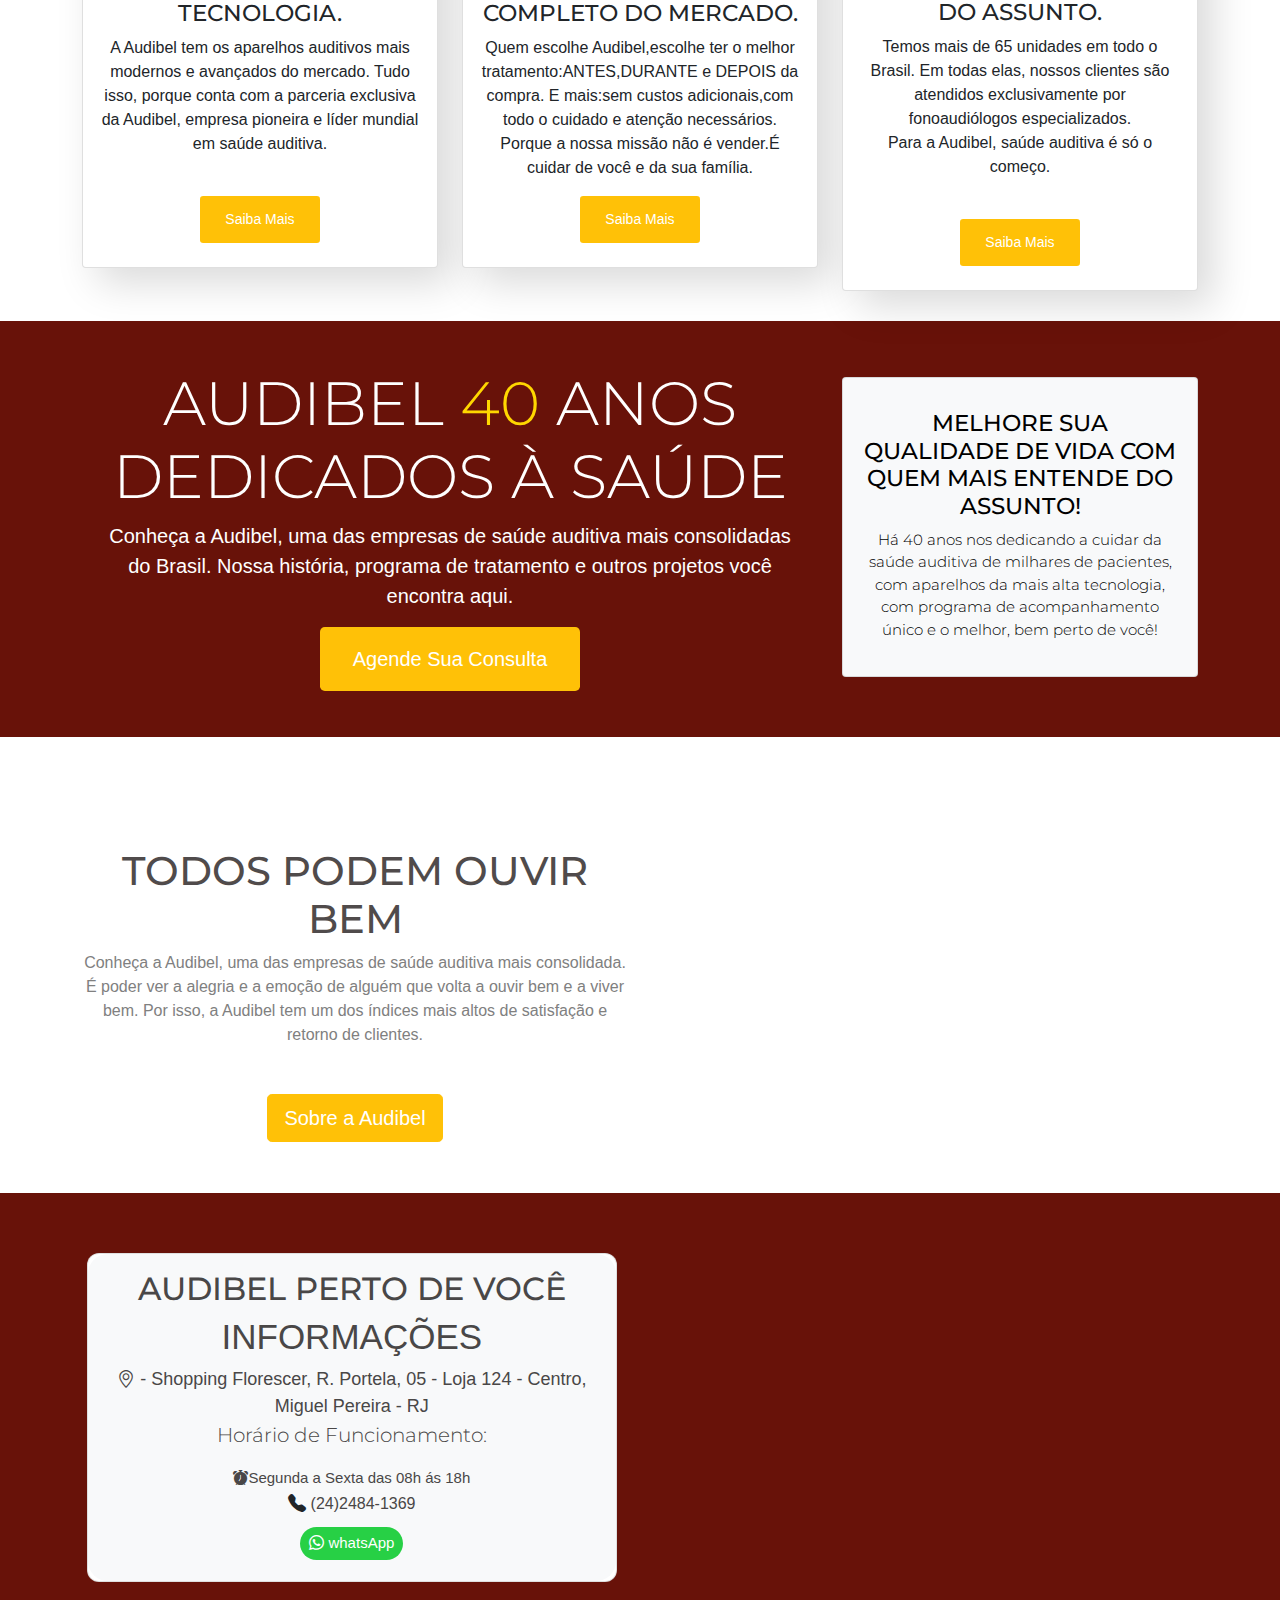
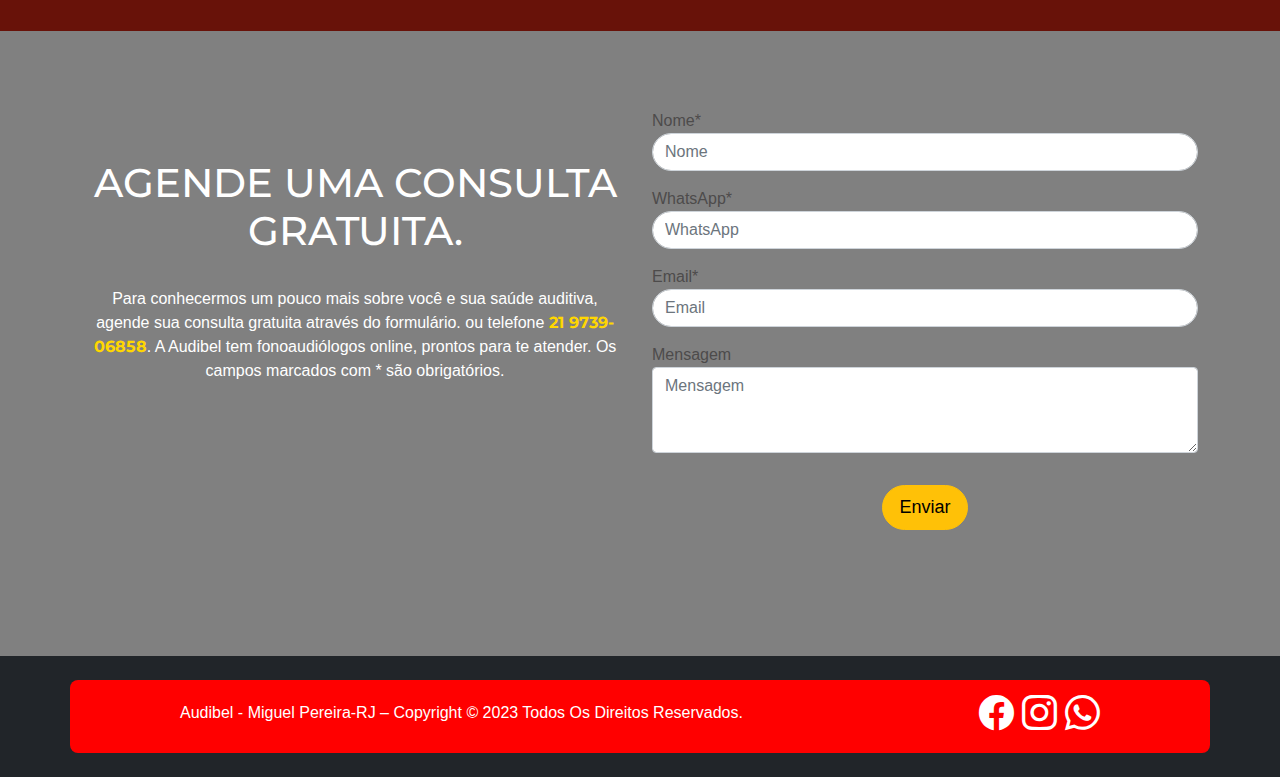
==== commit 04c9f977: "Update index.html" ====
--- a/index.html
+++ b/index.html
@@ -254,7 +254,7 @@
 
                 
               
-              <i class="bi bi-telephone-fill" style="font-size:18px;"></i> <a style="text-decoration: none;color: #494747;" href="+552424841369">(24)2484-1369</a>
+              <i class="bi bi-telephone-fill" style="font-size:18px;"></i> <a style="text-decoration: none;color: #494747;" href="tel:+552424841369">(24)2484-1369</a>
               <div style="text-align: center;">
                 <button class="btn  text-dark btn-sm " style="background-color:rgb(39, 208, 69);border-radius: 20px;padding: 0 auto;margin-top: 10px;"> <a class="bi bi-whatsapp" 
                   href="https://api.whatsapp.com/send?phone=5521973906858&amp;text=Ol%C3%A1,%20vim%20do%20site,%20quero%20mais%20informa%C3%A7%C3%B5es%20sobre%20como%20agendar%20minha%20consulta."
--- a/css/style.css
+++ b/css/style.css
@@ -0,0 +1,633 @@
+
+@import url('https://fonts.googleapis.com/css2?family=Montserrat:wght@400;500;700&display=swap');
+
+@font-face {
+	font-family: 'Montserrat';
+	font-style: normal;
+	font-weight: 400;
+	src: local('Montserrat Regular'), local('Montserrat-Regular'),
+		url('https://fonts.googleapis.com/css2?family=Montserrat:wght@400;500;700&display=swap') format('woff2');
+	font-display: swap;
+}
+
+* {
+	font-family: 'Montserrat', sans-serif;
+	margin: 0;
+	padding: 0;
+	
+}
+
+
+.nav-item{
+	margin-right: 30px;
+}
+input{
+	border-radius: 20px !important;
+}
+label{
+	color:#4d4b4b
+}
+body {
+	background: #FFF;
+}
+
+#fixo {
+	position: absolute;
+}
+
+.navbar {
+	background-color: gray;
+	opacity: 0.8
+}
+
+#botaoimg{
+	position: absolute;
+	bottom: 5%;
+	margin-left: 76%;
+
+}
+.card-blog{
+	display: flex;
+	justify-content: space-around;
+}
+.card-title{
+	font-size:23px
+}
+#menu2 {
+	opacity: 0.9.5;
+	height: 41px;
+}
+
+.navbar h4 {
+	color: #FFF;
+	font-size: 15px;
+	text-align: center;
+	padding: 1em;
+	position: absolute;
+	top: 50%;
+	left: 50%;
+	margin-right: -50%;
+	transform: translate(-50%, -50%)
+}
+
+.carousel-caption h2 {
+	color: #891819;
+	text-shadow: 1px 1px 1px rgb(146, 86, 86);
+	font-weight: 500;
+	margin-left: 500px;
+	font-size: 23px;
+}
+
+.carousel-caption p {
+	color: #FFF;
+	text-shadow: 1px 1px 2px black;
+	font-size: large !important;
+	margin-left: 450px !important;
+}
+
+.carousel-caption p a {
+	color: #FFF;
+}
+
+#portifolio h1 span {
+	color: gold !important;
+	font-size: 60px !important;
+	font-weight: 500;
+}
+
+.card-body h3 span {
+	color: gold;
+	font-size: 30px;
+}
+
+#services .card-body h1 {
+	font-size: 61px;
+	color: #FFF;
+}
+
+#services .card-body h1 span {
+	color: gold;
+}
+
+#services .card-body p {
+	font-size: 20px;
+	color: #FFF;
+}
+
+
+#WhatsMobile button {
+	background-color: green;
+	border-radius: 10px;
+
+}
+
+.btn a {
+	color: white
+}
+
+.fixed {
+	display: block;
+	position: fixed;
+	z-index: 9;
+	background-color: gray;
+	opacity: 1;
+}
+
+
+.section-padding {
+	padding: 30px 0;
+}
+
+.carousel-item {
+	height: 100vh;
+	min-height: 300px;
+	object-fit: cover;
+}
+
+h5 {
+	padding-left: 50px;
+}
+
+.carousel-caption {
+	bottom: 210px;
+	z-index: 2;
+	float: right;
+	margin-bottom: auto;
+
+}
+
+.carousel-caption h5 {
+	font-size: 35px;
+	text-transform: uppercase;
+	letter-spacing: 2px;
+	margin-top: 25px;
+}
+
+.carousel-caption p {
+	width: 60%;
+	margin: auto;
+	font-size: 15px;
+	line-height: 1.9;
+}
+
+.carousel-inner:before {
+	content: '';
+	position: absolute;
+	width: 100%;
+	height: 100%;
+	top: 0;
+	left: 0;
+	background: rgba(0, 0, 0, 0.1);
+	z-index: 1;
+}
+
+.navbar .getstarted {
+	margin-left: 30px;
+	border-radius: 4px;
+	font-weight: 400;
+	color: rd;
+	text-decoration: none;
+	padding: .5rem 1rem;
+	line-height: 2.3;
+}
+
+.navbar-nav a {
+	font-size: 15px;
+	text-transform: uppercase;
+	font-weight: 500;
+}
+
+#navbarSupportedContent {
+	margin-right: 50px;
+}
+
+
+.container #navbarSupportedContent ul li a {
+	color: #fff;
+}
+
+.container #navbarSupportedContent ul li a:hover {
+	color: #D3242C;
+	font-weight: bold;
+}
+
+.navbar-light .navbar-brand {
+	color: #000;
+	font-size: 25px;
+	text-transform: uppercase;
+	font-weight: bold;
+	letter-spacing: 2px;
+
+}
+
+.navbar-light .navbar-brand:focus,
+.navbar-light .navbar-brand:hover {
+	color: #000;
+}
+
+.navbar-light .navbar-nav .nav-link {
+	color: #000;
+}
+
+.navbar-light .navbar-nav .nav-link:focus,
+.navbar-light .navbar-nav .nav-link:hover {
+	color: #000;
+}
+
+.w-100 {
+	height: 100vh;
+}
+
+.navbar-toggler {
+	padding: 1px 5px;
+	font-size: 18px;
+	line-height: 0.3;
+}
+
+.portfolio .card {
+	box-shadow: 15px 15px 40px rgba(0, 0, 0, 0.15);
+}
+
+.team .card {
+	box-shadow: 15px 15px 40px rgba(0, 0, 0, 0.15);
+}
+
+.services .card-body i {
+	font-size: 50px;
+}
+
+.services iframe {
+	margin-bottom: 50px;
+	
+}
+
+.team .card-body i {
+	font-size: 20px;
+}
+
+#about .container {
+	height: 430px;
+	margin-bottom: 2%;
+}
+
+.container iframe {
+	height: 371px;
+	border-radius: 13px;
+	margin-top: 45PX;
+}
+
+.about-text {
+	margin-top: 100px;
+}
+
+
+
+footer .container {
+	display: flex;
+	justify-content: space-around;
+	align-items: center;
+
+	text-align: center;
+}
+
+footer p {
+	margin-top: 8px;
+	text-align: center;
+}
+
+footer .container a {
+	font-size: 35px;
+	color: white;
+
+}
+
+footer ul {
+	display: flex;
+	gap: 9px;
+	list-style: none;
+	margin-bottom: 5px;
+}
+
+
+footer .bi-facebook:hover {
+	color: rgb(77, 176, 209);
+	font-weight: bold;
+}
+
+footer .bi-instagram:hover {
+	color: rgb(212, 49, 212);
+	font-weight: bold;
+}
+
+footer .bi-whatsapp:hover {
+	color: rgb(49, 212, 84);
+	font-weight: bold;
+}
+
+ .about-text button:hover {
+	transform: scale(1.1);
+	transition: all 0.5s;
+}
+
+.whatsbutton a img:hover {
+	transform: scale(1.2);
+	transition: all 0.5s;
+}
+
+.whatsbutton a img {
+	box-shadow: 0 0 10px rgba(0, 0, 0, 0.1);
+	-webkit-box-shadow: 0 0 10px rgba(0, 0, 0, 0.6);
+	border-radius: 30px;
+
+}
+
+.whatsapp-icon.svg {
+	font-size: 15px;
+}
+
+#robbu-whatsapp-button:hover {
+	transform: scale(1.1);
+	transition: all 0.5s;
+}
+
+.whatsbutton a img {
+	margin-top: 10px;
+}
+
+.card-body img {
+	transition: all 0.5s;
+	cursor: pointer;
+}
+
+img:hover {
+	-webkit-filter: drop-shadow(15px 10px 5px rgba(0, 0, 0, .5));
+	filter: drop-shadow(15px 10px 5px rgba(0, 0, 0, .5));
+}
+
+/*Responsividade da pagina*/
+
+@media only screen and (min-width: 768px) and (max-width: 991px) {
+	#navbarSupportedContent ul {
+		display: flex !important;
+	}
+
+	.carousel-caption {
+		bottom: 370px;
+	}
+
+	.carousel-caption p {
+		width: 100%;
+	}
+
+	.card {
+		margin-bottom: 30px;
+	}
+
+	.img-area img {
+		width: 100%;
+	}
+
+	.container iframe {
+		height: 75%;
+		width: 100%;
+	}
+
+	#about .container {
+		height: 630px;
+	}
+	.about-text{
+		margin-bottom: 30px;
+		margin: 0 auto;
+	}
+
+	#about{
+		margin-bottom: 50px;
+	}
+	#about iframe{
+		margin:  auto;
+		margin-top: 5px;
+	}
+
+	.carousel-img {
+		width: 50px;
+		height: 50px;
+		background-size: cover;
+
+	}
+
+	#carouselExampleIndicators {
+		display: none;
+	}
+
+	#carouselExampleSlidesOnly {
+		display: inline !important;
+	}
+
+	.carousel-item {
+		height: auto;
+		min-height: 300px;
+		object-fit: cover;
+	}
+
+	a img {
+		width: 50px;
+		margin-left: 10px;
+		margin-top: 30px;
+	}
+
+	#services iframe {
+		width: 680px;
+	}
+
+	#menu2 h4 {
+		opacity: none;
+		font-size: 15px;
+		margin-top: 1px;
+	}
+
+	#navbarSupportedContent {
+
+		margin-left: 60px;
+	}
+	#sonoDesktop button{
+		display: none;
+	}
+	#botaoimg{
+	  display: none;
+	}
+
+	#soDesktop{
+	   display: none;
+	}
+	 .card-title{
+		margin-top: 50px;
+	 }
+    
+}
+
+@media only screen and (max-width: 767px) {
+	.navbar-nav {
+		text-align: center;
+	}
+
+	.carousel-caption {
+		bottom: 125px;
+	}
+
+	.carousel-caption h5 {
+		font-size: 17px;
+	}
+
+	.carousel-caption a {
+		padding: 10px 15px;
+		font-size: 15px;
+	}
+
+	.carousel-caption p {
+		width: 100%;
+		line-height: 1.6;
+		font-size: 12px;
+	}
+
+	.about-text {
+		padding-top: 10px;
+	}
+
+	.card {
+		margin-bottom: 33px;
+	}
+
+	.container iframe {
+		height: 80%;
+		
+
+	}
+
+	#about .container {
+		height: 550px;
+		margin-bottom: 80px;
+	}
+
+	#about {
+		margin-bottom: 120px;
+	}
+    .about-text{
+		margin-bottom: 50px;
+		
+	}
+	#about iframe{
+		height: 100%;
+		width: 100%;
+		margin: 0 auto;
+		margin-top: 14%;
+		
+	}
+
+	nav .navbar-toggler {
+		margin-right: 10px;
+
+	}
+
+	.carousel-item {
+		height: auto;
+		min-height: 300px;
+		object-fit: cover;
+	}
+
+	.carousel-item img {
+
+		object-fit: fit;
+
+	}
+
+	#carouselExampleIndicators {
+		display: none;
+	}
+
+	#carouselExampleSlidesOnly {
+		display: inline !important;
+	}
+
+	footer .container a {
+		font-size: 16px !important;
+		gap: 8px;
+	}
+
+	#services iframe {
+		width: 97%;
+			
+	}
+	#services .card-body h1{
+		font-size: 45px;
+	}
+
+	hr {
+		display: none;
+	}
+
+	.navbar li button {
+		display: none;
+	}
+
+	.whatsbutton a img {
+		width: 45px;
+		margin-top: 30px;
+		margin-left: 17px;
+	}
+
+	br {
+		display: none;
+	}
+
+	#menu2 h4 {
+		opacity: none;
+
+		font-size: 10px;
+		margin-top: 1px;
+	}
+
+	#menu2 {
+		height: 41px;
+	}
+
+	#navbarSupportedContent {
+
+		margin-right: 220px;
+	}
+
+	.card-blog{
+		display: block;
+	}
+   
+     #sonoDesktop button{
+         display: none;
+	 }
+	 #botaoimg{
+     display: none;
+	   
+	 }
+
+	 #soDesktop{
+		display: none;
+	 }
+
+	 .ratio{
+		--bs-aspect-ratio:50%;
+	 }
+
+	 #portifolio h1{
+		font-size: 35px !important;
+	 }
+
+
+	form{
+		margin-top: 20px;
+	}
+
+	#about h1{
+		margin-bottom: 30px;
+	}
+	
+}
+
+
